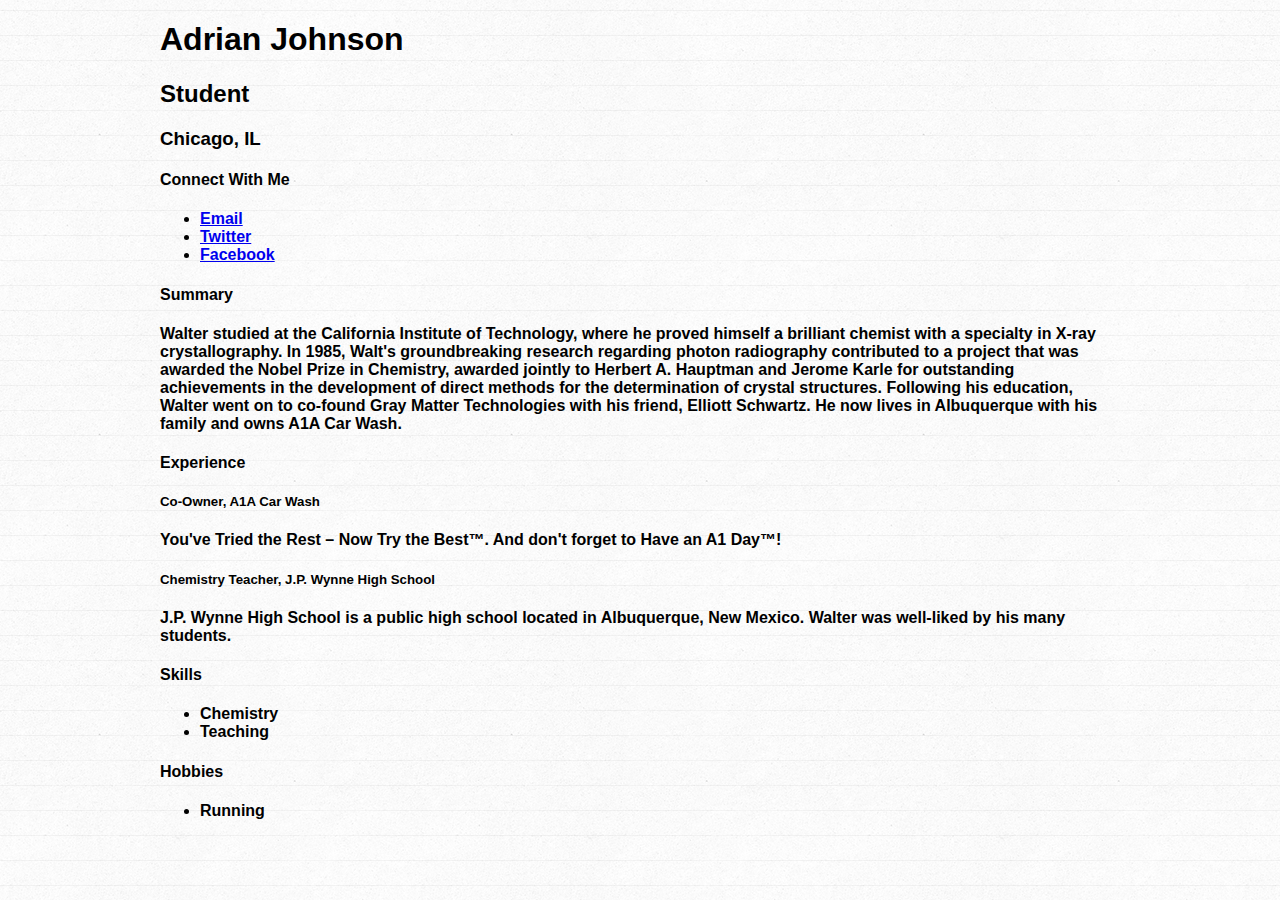
==== index.html @ 63d8afc4 "1st Commit!!" ====
<!DOCTYPE html>
<html>
<head>
  <title>Adrian Johnson, Student</title>
  <meta charset="UTF-8">
  <link rel="stylesheet" type="text/css" href="style.css">
  <script src="http://ajax.googleapis.com/ajax/libs/jquery/2.1.4/jquery.min.js"></script>
</head>
<body>
  <div id="wrapper">
    <h1>Adrian Johnson</h1>
    <h2>Student</h2>
    <h3>Chicago, IL</h3>
    <div>
      <h4>Connect With Me</h4>
      <ul>
        <li><a href="mailto:walter@walterwhite.com">Email</a></li>
        <li><a href="http://twitter.com/walterwhite">Twitter</a></li>
        <li><a href="http://facebook.com/walterwhite">Facebook</a></li>
      </ul>
    </div>
    <div>
      <h4>Summary</h4>
      <p>
        Walter studied at the California Institute of Technology, where he proved himself a brilliant chemist with a specialty in X-ray crystallography. In 1985, Walt's groundbreaking research regarding photon radiography contributed to a project that was awarded the Nobel Prize in Chemistry, awarded jointly to Herbert A. Hauptman and Jerome Karle for outstanding achievements in the development of direct methods for the determination of crystal structures. Following his education, Walter went on to co-found Gray Matter Technologies with his friend, Elliott Schwartz. He now lives in Albuquerque with his family and owns A1A Car Wash.
      </p>
    </div>
    <div>
      <h4>Experience</h4>
      <div>
        <h5>Co-Owner, A1A Car Wash</h5>
        <p>You've Tried the Rest – Now Try the Best™. And don't forget to Have an A1 Day™!</p>
      </div>
      <div>
        <h5>Chemistry Teacher, J.P. Wynne High School</h5>
        <p>J.P. Wynne High School is a public high school located in Albuquerque, New Mexico. Walter was well-liked by his many students.</p>
      </div>
    </div>
    <div>
      <h4>Skills</h4>
      <ul>
        <li>Chemistry</li>
        <li>Teaching</li>
      </ul>
    </div>
    <div>
      <h4>Hobbies</h4>
      <ul>
        <li>Running</li>
      </ul>
    </div>
  </div>
</body>
</html>
---- style.css ----
body {
  font-family: 'helvetica neue', arial, sans-serif;
  font-weight: 700;
  background-image: url(linedpaper.png);
  background-repeat: repeat;
}
#wrapper {
  width: 960px;
  margin: 20px auto 20px auto;
}
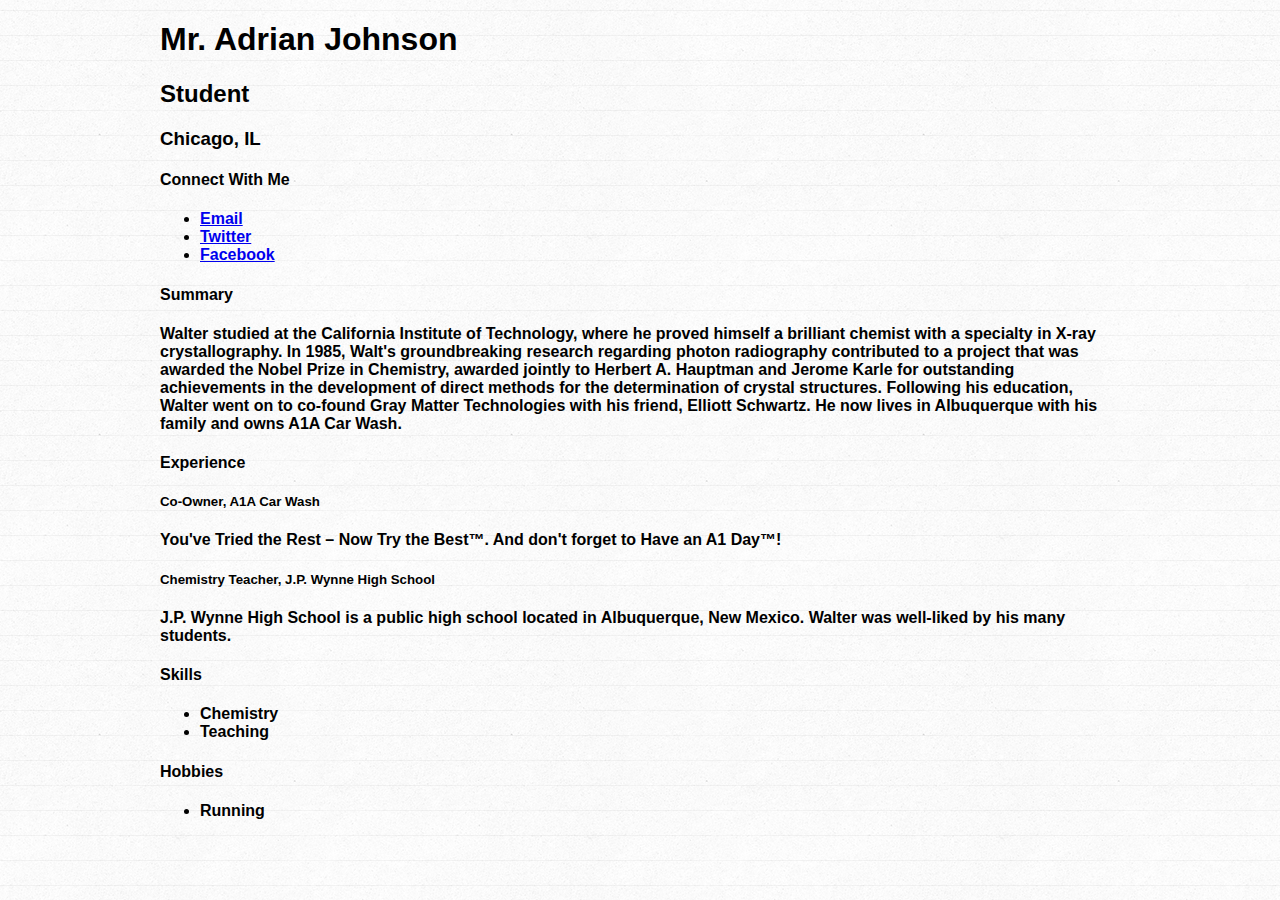
==== commit baf3667a: "Mr" ====
--- a/index.html
+++ b/index.html
@@ -8,7 +8,7 @@
 </head>
 <body>
   <div id="wrapper">
-    <h1>Adrian Johnson</h1>
+    <h1>Mr. Adrian Johnson</h1>
     <h2>Student</h2>
     <h3>Chicago, IL</h3>
     <div>
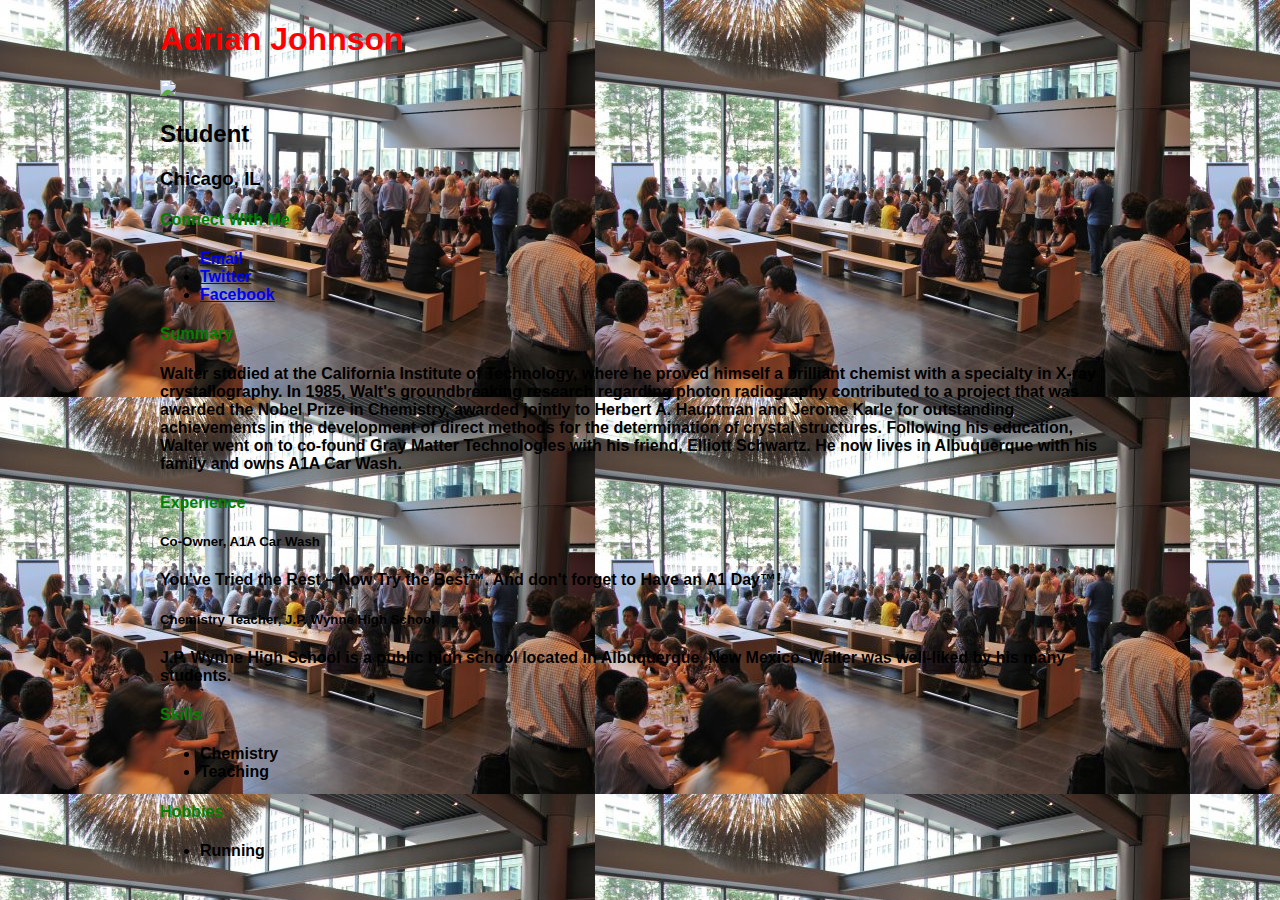
==== commit 64a6e22c: "New pics" ====
--- a/index.html
+++ b/index.html
@@ -4,11 +4,14 @@
   <title>Adrian Johnson, Student</title>
   <meta charset="UTF-8">
   <link rel="stylesheet" type="text/css" href="style.css">
-  <script src="http://ajax.googleapis.com/ajax/libs/jquery/2.1.4/jquery.min.js"></script>
+  <script src="https://ajax.googleapis.com/ajax/libs/jquery/2.1.4/jquery.min.js"></script>
 </head>
 <body>
   <div id="wrapper">
-    <h1>Mr. Adrian Johnson</h1>
+    <h1>Adrian Johnson</h1>
+    <p>
+      <img src="adrianjohnson.jpeg"
+    <p>
     <h2>Student</h2>
     <h3>Chicago, IL</h3>
     <div>
--- a/style.css
+++ b/style.css
@@ -1,10 +1,25 @@
 body {
   font-family: 'helvetica neue', arial, sans-serif;
   font-weight: 700;
-  background-image: url(linedpaper.png);
+  background-image: url(IMG_4103_595.jpg);
   background-repeat: repeat;
 }
 #wrapper {
   width: 960px;
   margin: 20px auto 20px auto;
 }
+h1 {
+  color: red;
+}
+h4{
+  color:green;
+}
+#summary{
+  color: purple;
+}
+.skills-and-hobbies{
+  color: orange;
+}
+img{
+    width: 262px;
+}
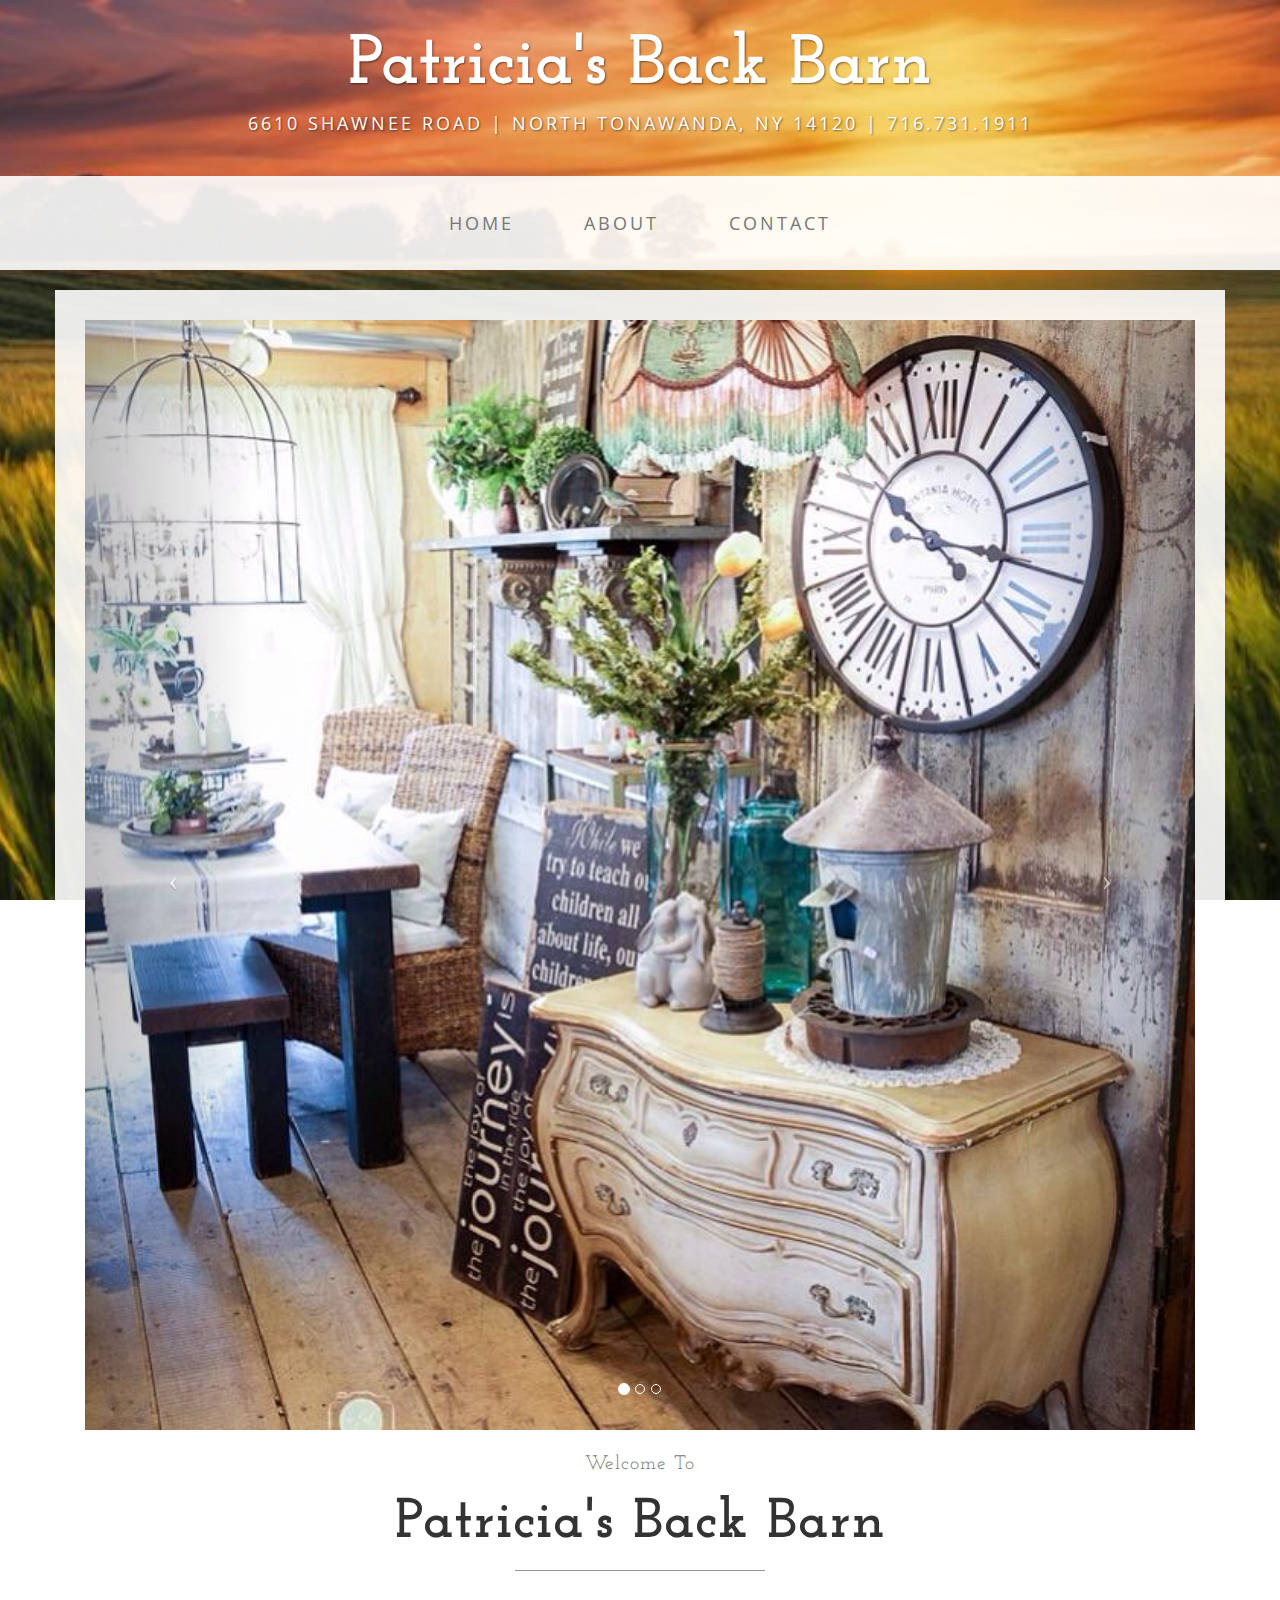
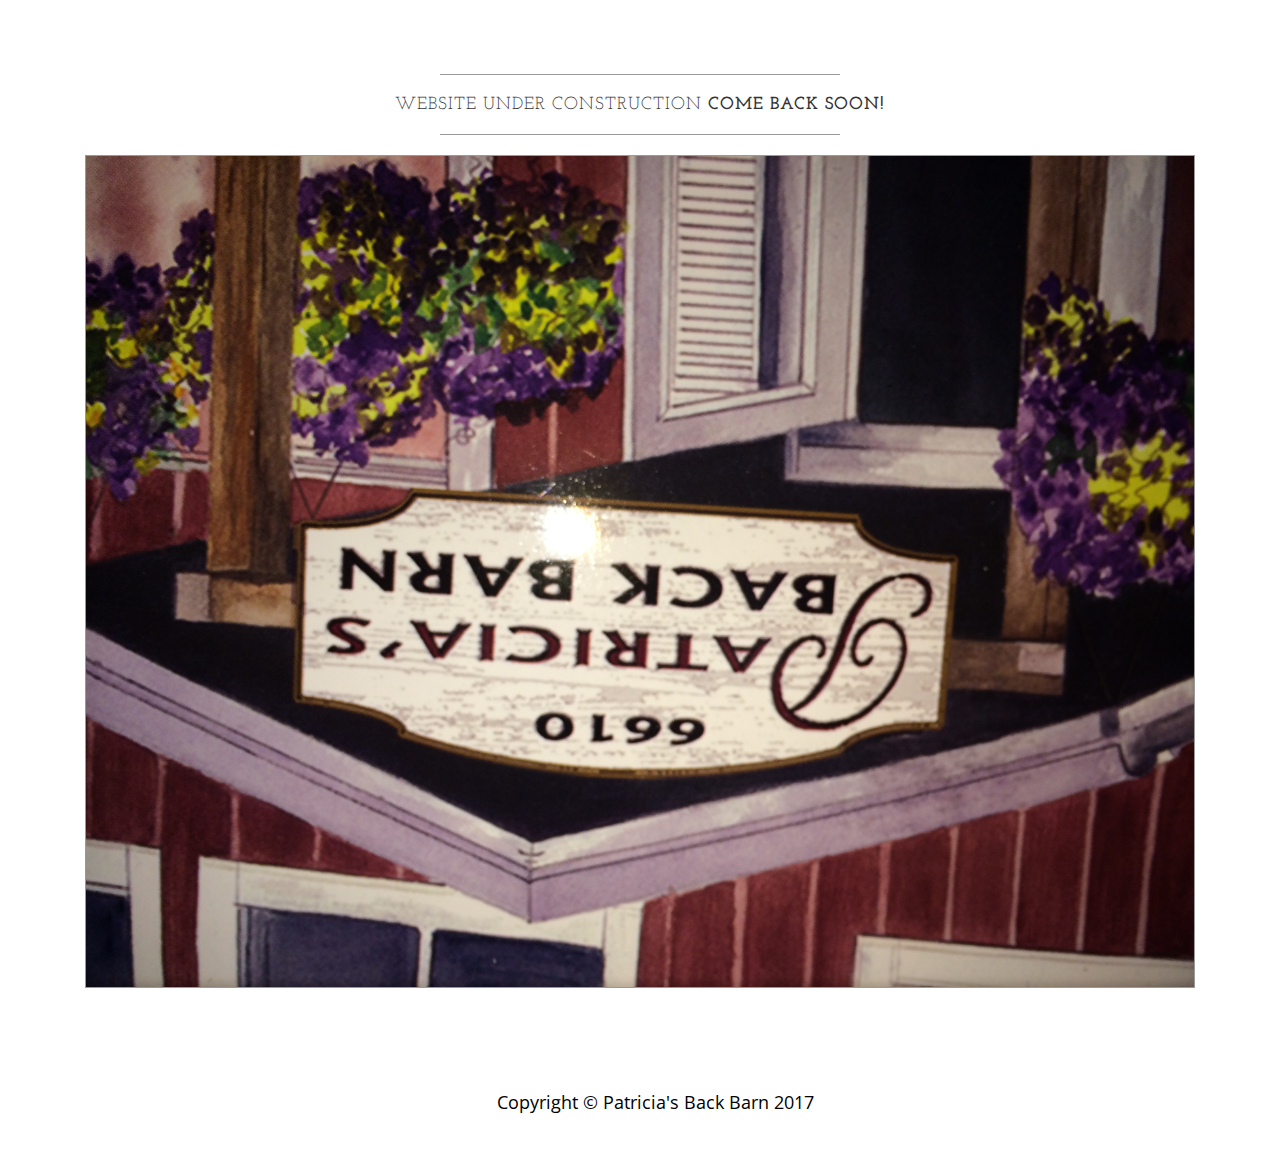
==== commit 800ee0ac: "JPG Bug" ====
--- a/index.html
+++ b/index.html
@@ -1,57 +1,155 @@
 <!DOCTYPE html>
-<html>
+<html lang="en">
+
 <head>
-  <title>Adrian Johnson, Student</title>
-  <meta charset="UTF-8">
-  <link rel="stylesheet" type="text/css" href="style.css">
-  <script src="https://ajax.googleapis.com/ajax/libs/jquery/2.1.4/jquery.min.js"></script>
+
+    <meta charset="utf-8">
+    <meta http-equiv="X-UA-Compatible" content="IE=edge">
+    <meta name="viewport" content="width=device-width, initial-scale=1">
+    <meta name="description" content="">
+    <meta name="author" content="">
+
+    <title>Patricia's Back Barn</title>
+
+    <!-- Bootstrap Core CSS -->
+    <link href="css/bootstrap.min.css" rel="stylesheet">
+
+    <!-- Custom CSS -->
+    <link href="css/business-casual.css" rel="stylesheet">
+
+    <!-- Fonts -->
+    <link href="https://fonts.googleapis.com/css?family=Open+Sans:300italic,400italic,600italic,700italic,800italic,400,300,600,700,800" rel="stylesheet" type="text/css">
+    <link href="https://fonts.googleapis.com/css?family=Josefin+Slab:100,300,400,600,700,100italic,300italic,400italic,600italic,700italic" rel="stylesheet" type="text/css">
+
+    <!-- HTML5 Shim and Respond.js IE8 support of HTML5 elements and media queries -->
+    <!-- WARNING: Respond.js doesn't work if you view the page via file:// -->
+    <!--[if lt IE 9]>
+        <script src="https://oss.maxcdn.com/libs/html5shiv/3.7.0/html5shiv.js"></script>
+        <script src="https://oss.maxcdn.com/libs/respond.js/1.4.2/respond.min.js"></script>
+    <![endif]-->
+
 </head>
+
 <body>
-  <div id="wrapper">
-    <h1>Adrian Johnson</h1>
-    <p>
-      <img src="adrianjohnson.jpeg"
-    <p>
-    <h2>Student</h2>
-    <h3>Chicago, IL</h3>
-    <div>
-      <h4>Connect With Me</h4>
-      <ul>
-        <li><a href="mailto:walter@walterwhite.com">Email</a></li>
-        <li><a href="http://twitter.com/walterwhite">Twitter</a></li>
-        <li><a href="http://facebook.com/walterwhite">Facebook</a></li>
-      </ul>
+
+    <div class="brand">Patricia's Back Barn</div>
+    <div class="address-bar">6610 Shawnee Road | North Tonawanda, NY 14120 | 716.731.1911</div>
+
+    <!-- Navigation -->
+    <nav class="navbar navbar-default" role="navigation">
+        <div class="container">
+            <!-- Brand and toggle get grouped for better mobile display -->
+            <div class="navbar-header">
+                <button type="button" class="navbar-toggle" data-toggle="collapse" data-target="#bs-example-navbar-collapse-1">
+                    <span class="sr-only">Toggle navigation</span>
+                    <span class="icon-bar"></span>
+                    <span class="icon-bar"></span>
+                    <span class="icon-bar"></span>
+                </button>
+                <!-- navbar-brand is hidden on larger screens, but visible when the menu is collapsed -->
+                <a class="navbar-brand" href="index.html">Patricia's Back Barn</a>
+            </div>
+            <!-- Collect the nav links, forms, and other content for toggling -->
+            <div class="collapse navbar-collapse" id="bs-example-navbar-collapse-1">
+                <ul class="nav navbar-nav">
+                    <li>
+                        <a href="index.html">Home</a>
+                    </li>
+                    <li>
+                        <a href="about.html">About</a>
+                    </li>
+                    <li>
+                        <a href="contact.html">Contact</a>
+                    </li>
+                </ul>
+            </div>
+            <!-- /.navbar-collapse -->
+        </div>
+        <!-- /.container -->
+    </nav>
+
+    <div class="container">
+
+        <div class="row">
+            <div class="box">
+                <div class="col-lg-12 text-center">
+                    <div id="carousel-example-generic" class="carousel slide">
+                        <!-- Indicators -->
+                        <ol class="carousel-indicators hidden-xs">
+                            <li data-target="#carousel-example-generic" data-slide-to="0" class="active"></li>
+                            <li data-target="#carousel-example-generic" data-slide-to="1"></li>
+                            <li data-target="#carousel-example-generic" data-slide-to="2"></li>
+                        </ol>
+
+                        <!-- Wrapper for slides -->
+                        <div class="carousel-inner">
+                            <div class="item active">
+                                <img class="img-responsive img-full" src="img/patriciafav.JPG" alt="">
+                            </div>
+                            <div class="item">
+                                <img class="img-responsive img-full" src="img/patriciaroom.jpg" alt="">
+                            </div>
+                            <div class="item">
+                                <img class="img-responsive img-full" src="img/patriciabuffalo.JPG" alt="">
+                            </div>
+                        </div>
+
+                        <!-- Controls -->
+                        <a class="left carousel-control" href="#carousel-example-generic" data-slide="prev">
+                            <span class="icon-prev"></span>
+                        </a>
+                        <a class="right carousel-control" href="#carousel-example-generic" data-slide="next">
+                            <span class="icon-next"></span>
+                        </a>
+                    </div>
+                    <h2 class="brand-before">
+                        <small>Welcome to</small>
+                    </h2>
+                    <h1 class="brand-name">Patricia's Back Barn</h1>
+                    <hr class="tagline-divider">
+                </div>
+            </div>
+        </div>
+
+        <div class="row">
+            <div class="box">
+                <div class="col-lg-12">
+                    <hr>
+                    <h2 class="intro-text text-center">Website Under Construction
+                        <strong>Come Back Soon!</strong>
+                    </h2>
+                    <hr>
+                    <img class="img-responsive img-border img-left" src="img/patriciamain.JPG" alt="">
+                    <hr class="visible-xs">
+                    <p></p>
+            </div>
+        </div>
     </div>
-    <div>
-      <h4>Summary</h4>
-      <p>
-        Walter studied at the California Institute of Technology, where he proved himself a brilliant chemist with a specialty in X-ray crystallography. In 1985, Walt's groundbreaking research regarding photon radiography contributed to a project that was awarded the Nobel Prize in Chemistry, awarded jointly to Herbert A. Hauptman and Jerome Karle for outstanding achievements in the development of direct methods for the determination of crystal structures. Following his education, Walter went on to co-found Gray Matter Technologies with his friend, Elliott Schwartz. He now lives in Albuquerque with his family and owns A1A Car Wash.
-      </p>
-    </div>
-    <div>
-      <h4>Experience</h4>
-      <div>
-        <h5>Co-Owner, A1A Car Wash</h5>
-        <p>You've Tried the Rest – Now Try the Best™. And don't forget to Have an A1 Day™!</p>
-      </div>
-      <div>
-        <h5>Chemistry Teacher, J.P. Wynne High School</h5>
-        <p>J.P. Wynne High School is a public high school located in Albuquerque, New Mexico. Walter was well-liked by his many students.</p>
-      </div>
-    </div>
-    <div>
-      <h4>Skills</h4>
-      <ul>
-        <li>Chemistry</li>
-        <li>Teaching</li>
-      </ul>
-    </div>
-    <div>
-      <h4>Hobbies</h4>
-      <ul>
-        <li>Running</li>
-      </ul>
-    </div>
-  </div>
+    <!-- /.container -->
+
+    <footer>
+        <div class="container">
+            <div class="row">
+                <div class="col-lg-12 text-center">
+                    <p>Copyright &copy; Patricia's Back Barn 2017</p>
+                </div>
+            </div>
+        </div>
+    </footer>
+
+    <!-- jQuery -->
+    <script src="js/jquery.js"></script>
+
+    <!-- Bootstrap Core JavaScript -->
+    <script src="js/bootstrap.min.js"></script>
+
+    <!-- Script to Activate the Carousel -->
+    <script>
+    $('.carousel').carousel({
+        interval: 5000 //changes the speed
+    })
+    </script>
+
 </body>
+
 </html>
--- a/css/business-casual.css
+++ b/css/business-casual.css
@@ -0,0 +1,192 @@
+/*!
+ * Start Bootstrap - Business Casual (http://startbootstrap.com/)
+ * Copyright 2013-2016 Start Bootstrap
+ * Licensed under MIT (https://github.com/BlackrockDigital/startbootstrap/blob/gh-pages/LICENSE)
+ */
+
+body {
+    font-family: "Open Sans","Helvetica Neue",Helvetica,Arial,sans-serif;
+    background: url('../img/patricialand.jpg') no-repeat center center fixed;
+    -webkit-background-size: cover;
+    -moz-background-size: cover;
+    background-size: cover;
+    -o-background-size: cover;
+}
+
+h1,
+h2,
+h3,
+h4,
+h5,
+h6 {
+    text-transform: uppercase;
+    font-family: "Josefin Slab","Helvetica Neue",Helvetica,Arial,sans-serif;
+    font-weight: 700;
+    letter-spacing: 1px;
+}
+
+p {
+    font-size: 1.25em;
+    line-height: 1.6;
+    color: #000;
+}
+
+hr {
+    max-width: 400px;
+    border-color: #999999;
+}
+
+.brand,
+.address-bar {
+    display: none;
+}
+
+.navbar-brand {
+    text-transform: uppercase;
+    font-weight: 900;
+    letter-spacing: 2px;
+}
+
+.navbar-nav {
+    text-transform: uppercase;
+    font-weight: 400;
+    letter-spacing: 3px;
+}
+
+.img-full {
+    min-width: 100%;
+}
+
+.brand-before,
+.brand-name {
+    text-transform: capitalize;
+}
+
+.brand-before {
+    margin: 15px 0;
+}
+
+.brand-name {
+    margin: 0;
+    font-size: 4em;
+}
+
+.tagline-divider {
+    margin: 15px auto 3px;
+    max-width: 250px;
+    border-color: #999999;
+}
+
+.box {
+    margin-bottom: 20px;
+    padding: 30px 15px;
+    background: #fff;
+    background: rgba(255,255,255,0.9);
+}
+
+.intro-text {
+    text-transform: uppercase;
+    font-size: 1.25em;
+    font-weight: 400;
+    letter-spacing: 1px;
+}
+
+.img-border {
+    float: none;
+    margin: 0 auto 0;
+    border: #999999 solid 1px;
+}
+
+.img-left {
+    float: none;
+    margin: 0 auto 0;
+}
+
+footer {
+    background: #fff;
+    background: rgba(255,255,255,0.9);
+}
+
+footer p {
+    margin: 0;
+    padding: 50px 0;
+}
+
+@media screen and (min-width:768px) {
+    .brand {
+        display: inherit;
+        margin: 0;
+        padding: 30px 0 10px;
+        text-align: center;
+        text-shadow: 1px 1px 2px rgba(0,0,0,0.5);
+        font-family: "Josefin Slab","Helvetica Neue",Helvetica,Arial,sans-serif;
+        font-size: 5em;
+        font-weight: 700;
+        line-height: normal;
+        color: #fff;
+    }
+
+    .top-divider {
+        margin-top: 0;
+    }
+
+    .img-left {
+        float: left;
+        margin-right: 25px;
+    }
+
+    .address-bar {
+        display: inherit;
+        margin: 0;
+        padding: 0 0 40px;
+        text-align: center;
+        text-shadow: 1px 1px 2px rgba(0,0,0,0.5);
+        text-transform: uppercase;
+        font-size: 1.25em;
+        font-weight: 400;
+        letter-spacing: 3px;
+        color: #fff;
+    }
+
+    .navbar {
+        border-radius: 0;
+    }
+
+    .navbar-header {
+        display: none;
+    }
+
+    .navbar {
+        min-height: 0;
+    }
+
+    .navbar-default {
+        border: none;
+        background: #fff;
+        background: rgba(255,255,255,0.9);
+    }
+
+    .nav>li>a {
+        padding: 35px;
+    }
+
+    .navbar-nav>li>a {
+        line-height: normal;
+    }
+
+    .navbar-nav {
+        display: table;
+        float: none;
+        margin: 0 auto;
+        table-layout: fixed;
+        font-size: 1.25em;
+    }
+}
+
+@media screen and (min-width:1200px) {
+    .box:after {
+        content: '';
+        display: table;
+        clear: both;
+    }
+}
